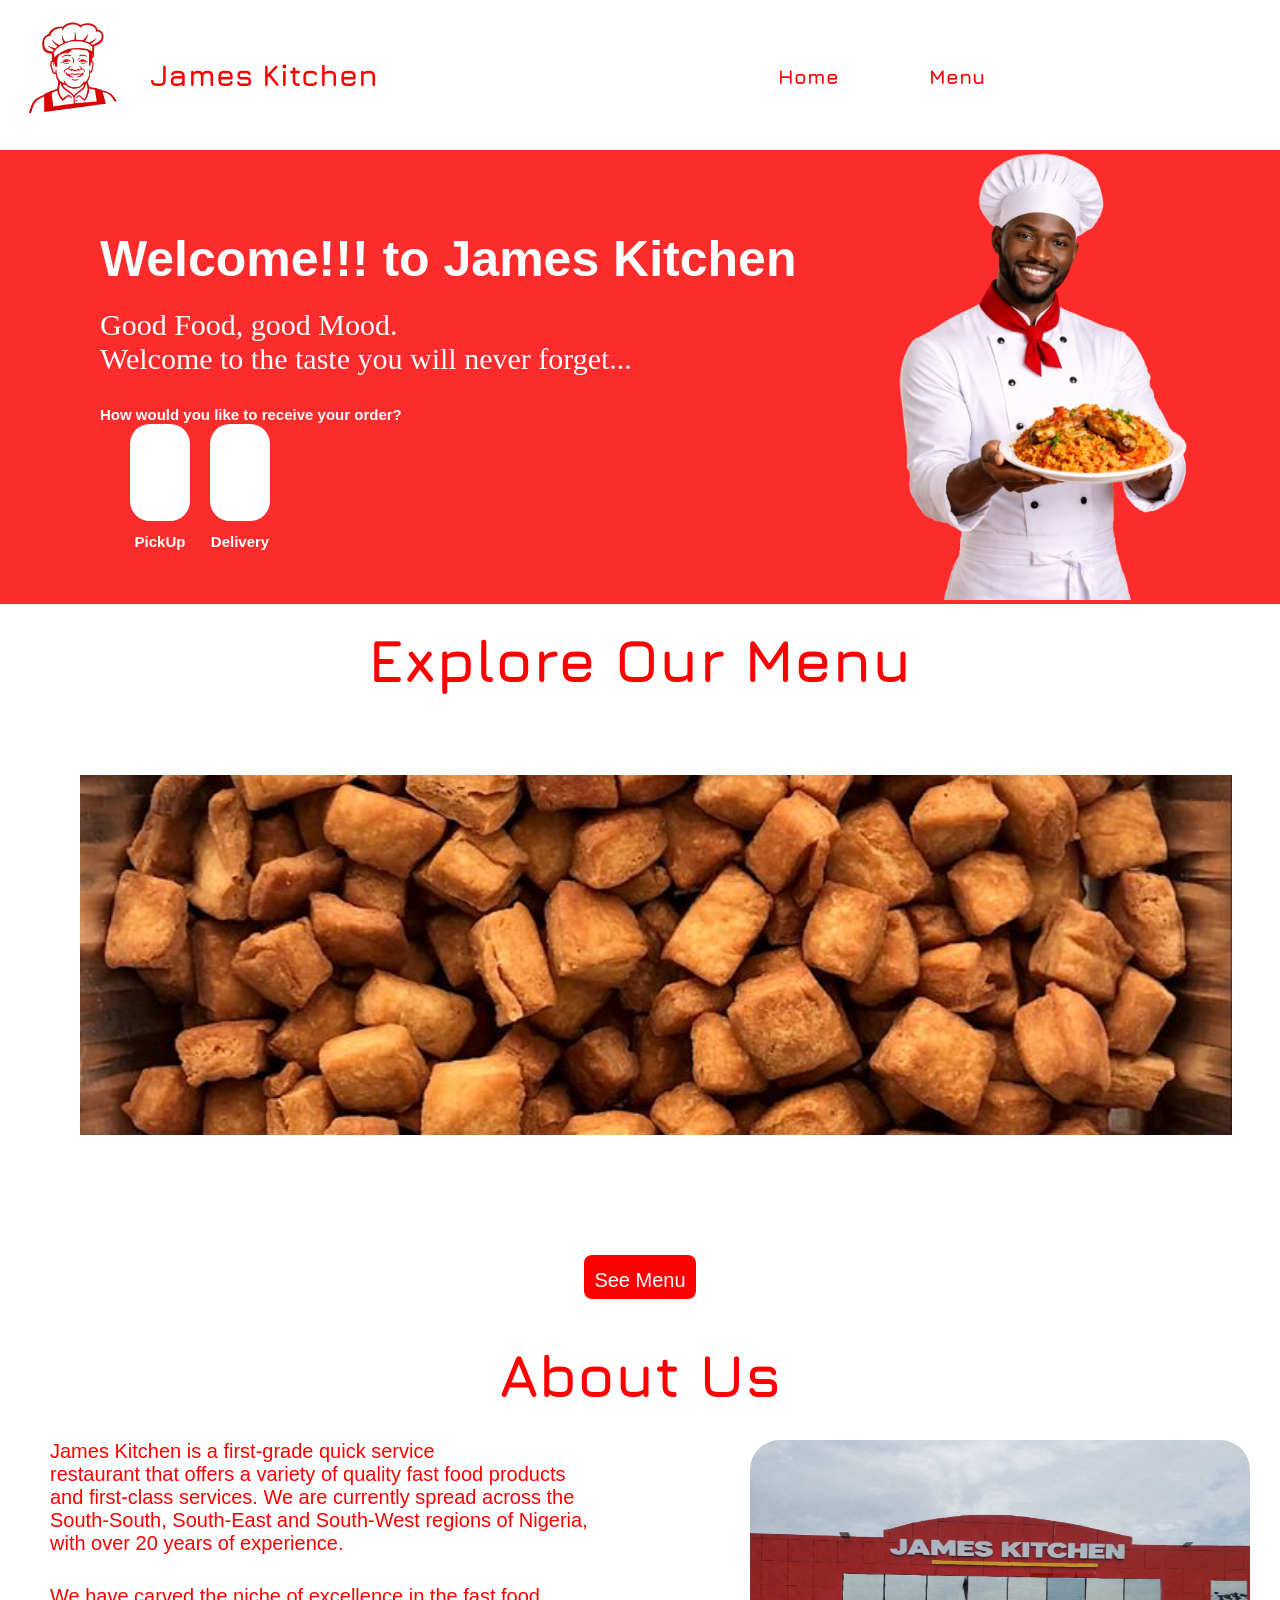
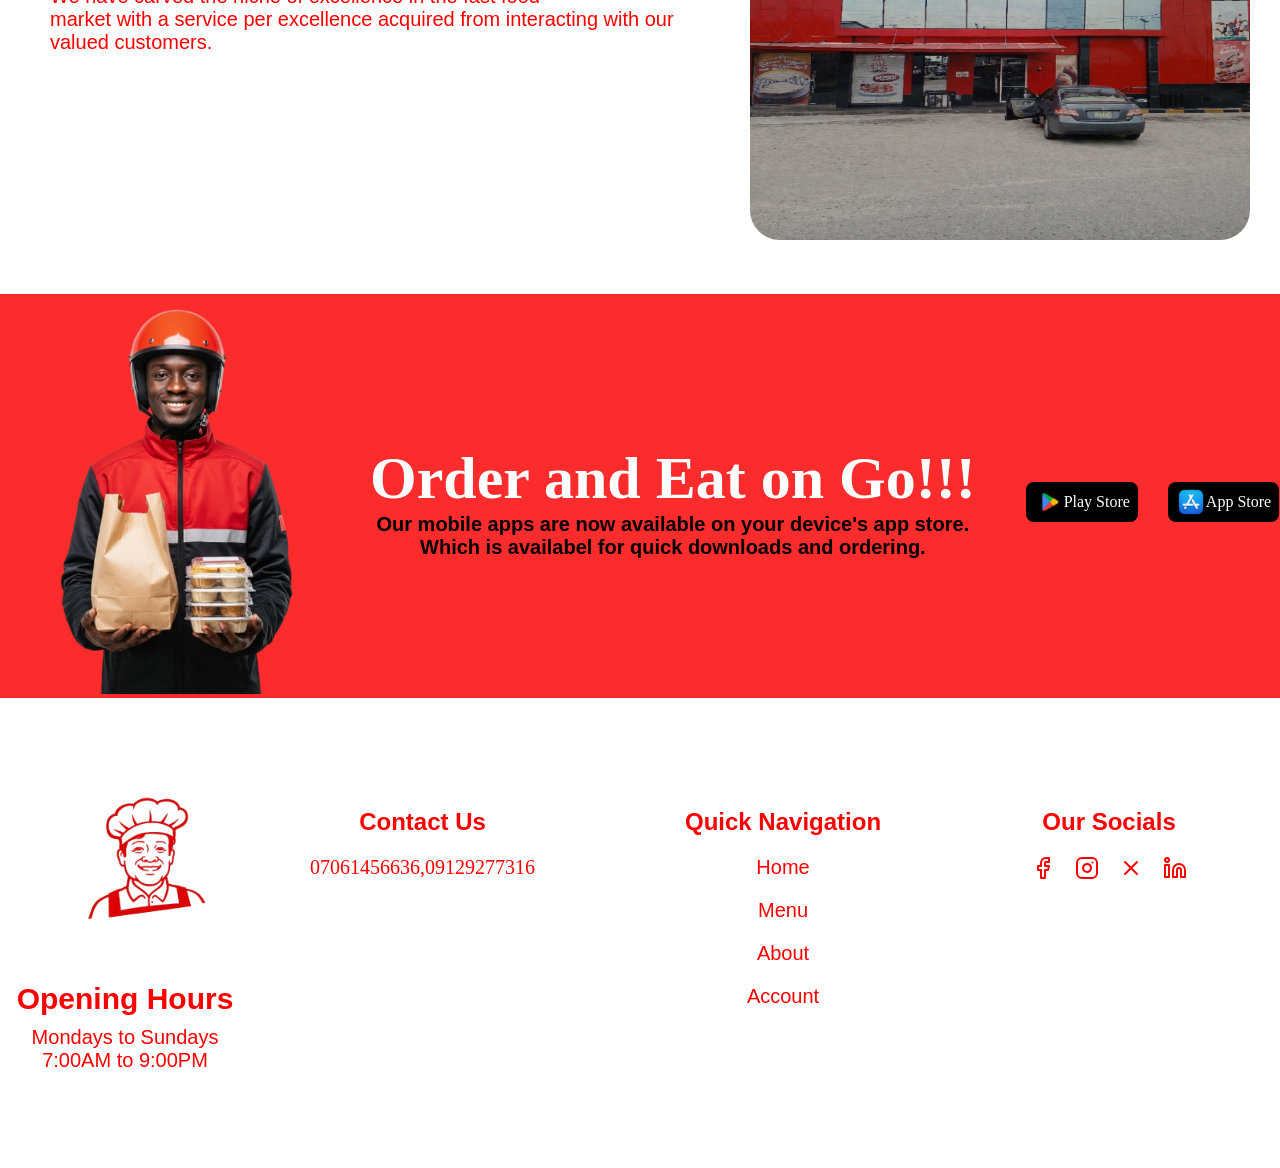
==== resturant/index.html @ 4c376053 "first version" ====
<!DOCTYPE html>
<html lang="en">
<head>
    <meta charset="UTF-8">
    <meta name="viewport" content="width=device-width, initial-scale=1.0">
    <title>James Kitchen</title>
    <link rel="stylesheet" href="/resturant/style.css">
    <link href="https://cdn.boxicons.com/3.0.8/fonts/basic/boxicons.min.css" rel="stylesheet">
    <link rel="preconnect" href="https://fonts.googleapis.com">
<link rel="preconnect" href="https://fonts.gstatic.com" crossorigin>
<link href="https://fonts.googleapis.com/css2?family=Jura:wght@300..700&display=swap" rel="stylesheet">
</head>
<body>

    <!-- The Navbar -->

    <section class="navbar">
        <div class="logo">
            <img src="./assets/navbar logo.png" alt="james image">
            <p>James Kitchen</p>
        </div>
        <div class="navlinks">
            <ul>
                <li><a href="/resturant/index.html">Home</a></li>
                <li><a href="/resturant/menu.html">Menu</a></li>
                <li><a href="#"><i class="bx bx-cart" style="color:#ff0000;" ></i></a></li>
                <li><a href="#"><i class="bx bx-user" style="color:#ff0000;" ></i></a></li>
               
            </ul>
        </div>
    </section>


    <!-- The Heropage -->

    <section class="heropage">
        <div class="herowritings">
            <h1>Welcome!!! to James Kitchen</h1>
            <p>Good Food, good Mood. <br>Welcome to the taste you will never forget...</p>
            <h5>How would you like to receive your order?</h5>
            <div class="heroicons">
                <div class="icon1">
                    <a href="#"><i class="bx bx-takeaway" style="color:#ff0000;" ></i></a>
                    <h6>PickUp</h6>
                </div>
                <div class="icon2">
                    <a href="#"><i class="bx bx-scooter-delivery" style="color:#ff0000;" ></i></a>
                    <h6>Delivery</h6>
                </div>
            </div>
        </div>
        <div class="heroimg">
            <img src="./assets/heropage logo.png" alt="">
        </div>
    </section>

    <!-- Menu Heropage -->

    <div class="menuhead">
        <h1>Explore Our Menu</h1>
    </div>
    <section class="heroimages">
        <!-- <button class="left-arrow"><i class="bx bx-arrow-big-right" style="color:#ffffff;"></i></button> -->

        <div class="slider">

        <img class="card" src="./assets/chin chin.jpg" alt="chin chin image">
        <img class="card" src="./assets/moi moi.jpg" alt="moi moi image">
        <img class="card" src="./assets/meatpie.jpg" alt="meatpie image">
        <img class="card" src="./assets/fried rice.jpg" alt="fried rice image">
        <img class="card" src="./assets/egusi.jpg" alt="egusi image">
        <img class="card" src="./assets/black plate.jpg" alt="black plate">

        </div>
     
        <!-- <button class="right-arrow"><i class="bx bx-arrow-big-left" style="color:#ffffff;"></i></button> -->
    </section>
<!-- 
    <div class="heroimages">

        <div class="slides">

        <img class="slide" src="./assets/chin chin.jpg" alt="chin chin image">
        <img class="slide" src="./assets/moi moi.jpg" alt="moi moi image">
        <img class="slide" src="./assets/meatpie.jpg" alt="meatpie image">
        <img class="slide" src="./assets/fried rice.jpg" alt="fried rice image">
        <img class="slide" src="./assets/egusi.jpg" alt="egusi image">
        <img class="slide" src="./assets/black plate.jpg" alt="black plate">
        </div>

        <button class="left-arrow"><i class="bx bx-arrow-big-right" style="color:#ffffff;"></i></button>
        <button class="right-arrow"><i class="bx bx-arrow-big-left" style="color:#ffffff;"></i></button>


    </div> -->








    <div class="menubtn">
        <button><a href="/resturant/menu.html"><i class="bx bx-fork-knife" style="color:#ffffff;" ></i>See Menu</a></button>
    </div>


    <!-- About Us -->


    <div class="abthead">
        <h1>About Us</h1>
    </div>

    <section class="aboutus">
      
        <div class="abtwrite">
            <p>James Kitchen is a first-grade quick service <br>restaurant that offers a variety of quality fast food products  <br>and first-class services. We are currently spread across the <br> South-South, South-East and South-West regions of Nigeria, <br> with over 20 years of experience.
            </p>
            <p class="p2">We have carved the niche of excellence in the fast food <br> market with a service per excellence acquired from interacting with our valued customers.</p>
        </div>


        <div class="abtimg">
            <img src="/resturant/assets/resturant pics.png" alt="front of resturant picture">
        </div>

    </section>



    <!-- order on a go -->

    <section class="order">
        <div class="driver">
            <img src="/resturant/assets/delivery guy.png" alt="delivery guy picture">
        </div>

        <div class="appwrite">
            <h1>Order and Eat on  Go!!!</h1>
        <h3>Our mobile apps are now available on your device's app store. <br>Which is availabel for quick downloads and ordering.</h3>
        </div>

        <div class="appbtn">
            <div class="google">
                <img src="/resturant/assets/play store.png" alt="google play store">
                <p><a href="#">Play Store</a></p>
            </div>

            <div class="apple">
                <img src="/resturant/assets/app store.png" alt="apple app store">
                <p><a href="#">App Store</a></p>
            </div>
        </div>

    </section>


    <!-- footer -->

    <section class="footer">

        <div class="footerlogo">
            <img src="/resturant/assets/navbar logo.png" alt="james picture">
            <h2>Opening Hours</h2>
            <p>Mondays to Sundays</p>
            <p>7:00AM to 9:00PM</p>
            <button id="themeToggle"><i class="bx bx-moon-stars"></i></button>
        </div>

        <div class="footerlinks">

            <div class="contact">
                <h2>Contact Us</h2>
                <p>07061456636,09129277316</p>
            </div>

            <div class="quicknav">
                <h2>Quick Navigation</h2>
                <ul>
                    <li><a href="/resturant/index.html">Home</a></li>
                    <li><a href="/resturant/menu.html">Menu</a></li>
                    <li><a href="/resturant/about.html">About</a></li>
                    <li><a href="#">Account</a></li>
                </ul>
            </div>

            <div class="socials">
                <h2>Our Socials</h2>
                <ul>
                    <li><a href="#"><img src="/resturant/assets/facebook.svg" alt="facebook logo"></a></li>
                    <li><a href="#"><img src="/resturant/assets/instagram.svg" alt="instagram"></a></li>
                    <li><a href="#"><img src="/resturant/assets/x.svg" alt="x logo"></a></li>
                    <li><a href="#"><img src="/resturant/assets/linkedin.svg" alt="linkedin logo"></a></li>
                </ul>

            </div>

        </div>

    </section>

    <!-- <h3>Settings</h3>

<div class="setting-item">
  <span>Dark Mode</span>
  <label class="switch">
    <input type="checkbox" id="themeSwitch">
    <span class="slider"></span>
  </label>
</div> -->


    <!-- account modal -->

    <!-- <div id="overlay">

        

         <div class="icon">
                <i class="bx bx-user" style="color:#ff2200;"></i>
        </div>


            <div class="tools">
                <ul>
                    <li><a href="#"><span><i class="bx bx-location-alt-2" style="color:#ff2200;" ></i></span><span class="word">Track Order</span></i></a></li>
                    <li><a href="#"><span><i class="bx bx-home-alt" style="color:#ff2200;"></i></span><span class="word">Saved Address</span></i></a></li>
                    <li><a href="#"><span><i class="bx bx-wallet-note" style="color:#ff2200;"></i></span><span class="word">Payment Method</span></i></a></li>
                    <li><a href="#"><span><i class="bx bx-bell" style="color:#ff2200;"></i></span><span class="word">Notifications</span></i></a></li>
                    <li><a href="#"><span><i class="bx bx-cog" style="color:#ff2200;"></i></span><span class="word">Settings</span></i></a></li>
                    <li><a href="#"><span><i class="bx bx-message-bubble-question-mark" style="color:#ff2200;"></i></span><span class="word">Help & Support</span></i></a></li>
                </ul>
            </div>

        <div class="modalbtns">
                 <button>Log Out</button>
                 <button onclick="closeOverlay">Close</button>
        </div>

        

    </div> -->

    

    <script src="/script.js"></script>

</body>
</html>
---- resturant/style.css ----
* {
    margin: 0;
    padding: 0;
    box-sizing: border-box;
    list-style: none;
    text-decoration: none;
}

/* styling navbar */

.navbar {
    display: flex;
    position: fixed;
    top: 0;
    background-color: #ffffff;
    width: 100%;
    
}

.logo img {
    width: 150px;
}

.logo {
    display: flex;
    align-items: center;
}

.logo p {
    font-weight: bold;
    font-size: 30px;
    color: #ff0000;
    font-family: "Jura", sans-serif;
}

.navlinks ul {
    display: flex;
    padding-left: 400px;
    padding-top: 65px;
    gap: 90px;

}


/* .navlinks ul #accountBtn i:hover {
    color: #f56c6c;
} */

.navlinks ul a {
    color: #ff0000;
    font-size: 20px;
    font-weight: bold;
    font-family: "Jura", sans-serif;
}

.navlinks ul a:hover {
    color: #ffffff;
    background-color: #f56c6c;
    padding: 15px;
    border-radius: 8px;
}

.bx {
    font-size: 30px;
}



/* Styling heropage */

.heropage {
    margin-top: 150px;
    background-color: #fc2c2c;
    display: flex;
    padding-left: 100px;
    gap: 100px;
}

.herowritings {
    padding-top: 80px;
}

.herowritings h1 {
    color: #ffffff;
    font-size: 50px;
    font-weight: 900;
    margin-bottom: 20px;
    font-family: 'Trebuchet MS', 'Lucida Sans Unicode', 'Lucida Grande', 'Lucida Sans', Arial, sans-serif;
}


.herowritings p {
    color: white;
    font-size: 30px;
    font-weight: 100;
    margin-bottom: 30px;

}

.herowritings h5 {
    color: #ffffff;
    font-size: 15px;
    font-family: Verdana, Geneva, Tahoma, sans-serif;
}


.heropage .heroimg img {
    width: 300px;
}

.heroicons {
    margin-top: 10px;
    display: flex;
    gap: 20px;
    padding-left: 30px;
}



.heroicons h6 {
    color: #ffffff;
    text-align: center;
    font-size: 15px;
    margin-top: 20px;
    font-family: Verdana, Geneva, Tahoma, sans-serif;
}

.heroicons h6:hover {
    background-color: #ffffff;
    color: #ff0000;
    padding: 8px;
    border-radius: 8px;
}

.icon2 .bx {
    font-size: 70px;
    background-color: #ffffff;
    padding: 10px 30px;
    border-radius: 20px;
}

.icon1 .bx {
    font-size: 70px;
    background-color: #ffffff;
    padding: 10px 30px;
    border-radius: 20px;
}

/* Styling Menu heropage */

.menuhead {
    font-size: 30px;
    color: #ff0000;
    text-align: center;
    margin-top: 20px;
    font-family: "Jura", sans-serif;

}


.heroimages {
    margin: 80px;
    width: 90%;
    height: 400px;
    overflow: hidden;
}

.slider {
    display: flex;
    width: 100%;
    height: 100%;
}


.card {
    min-width: 100%;
    height: 90%;
    object-fit: cover;
}

/* .left-arrow,.right-arrow {

    top: 50%;
    border: none;
    z-index: 10;
} */


/* .card {
    border-radius: 20px;
    padding: 10px 10px;
    width: 500px;
    height: 500px;
} */
/* 
.heroimages {
    border-radius: 8px;
    padding: 8px 8px;
    border: 2px solid #ff0000;
    margin: auto;
    height: 400px;
    overflow: hidden;
    position: relative;
    width: 900px;
    display: flex;
    margin-top: 10px;
    margin-bottom: 10px;
    overflow-x: scroll;
}

.right-arrow {
    position: absolute;
    top: 50%;
}

.left-arrow {
    position: absolute;
    top: 50%;
} */


.menubtn {
    text-align: center;
    margin-bottom: 30px;
    margin-top: 30px;
}

button {
    font-size: 20px;
    font-family: Verdana, Geneva, Tahoma, sans-serif;
    padding: 5px 10px;
    border: none;
    border-radius: 8px;
    background-color: #ff0000;
}


button a {
    color: #ffffff;
}

/* styling about us */

.aboutus {
    margin-top: 30px;
    display: flex;
    margin-bottom: 50px;
    gap: 20px;
    padding-left: 50px;
    padding-right: 30px;
}

.abtimg img {
    width: 500px;
    height: 400px;
    border-radius: 30px;
}

.abtwrite {
    color: #ff0000;
    font-size: 20px;
    font-family: Verdana, Geneva, Tahoma, sans-serif;
}

.p2 {
    color: #ff0000;
    margin-top: 30px;
}

.abthead {
    font-size: 30px;
    margin-top: 40px;
    text-align: center;
    color: #ff0000;
    font-family: "Jura", sans-serif;
}


/* styling order */

.order {
    display: flex;
    background-color: #fc2c2c;
    padding-left: 40px;
    gap: 50px;
    margin-bottom: 50px;
}

.appbtn {
    display: flex;
    margin-top: 8px;
    gap: 30px;

}

.google img {
    width: 30px;
    height: 30px;
}

.google {
    border-radius: 8px;
    margin-top: 180px;
    display: flex;
    align-items: center;
    background-color: #000000;
    color: white;
    height: 40px;
    padding: 8px;
}

.apple {
    border-radius: 8px;
    margin-top: 180px;
    display: flex;
    align-items: center;
    background-color: #000000;
    color: white;
    height: 40px;
    padding: 8px;
}

.apple a {
    color: #ffffff;
}

.google a {
    color: #ffffff;
    
}

.apple img {
    width: 30px;
    height: 30px;
}

.driver img {
    height: 400px;
}

.appwrite {
    text-align: center;
    margin-top: 150px;
}

.appwrite h1 {
    color: #ffffff;
    font-size: 60px;
}

h3 {
    color: #000000;
    font-weight: bolder;
    font-size: 20px;
    font-family: 'Trebuchet MS', 'Lucida Sans Unicode', 'Lucida Grande', 'Lucida Sans', Arial, sans-serif;
}

/* footer styling */

.footer {

    display: flex;
    text-align: center;
    padding-bottom: 50px;
}

.footer h2 {
    color: #ff0000;
    font-family: Verdana, Geneva, Tahoma, sans-serif;
    margin-bottom: 20px;
}

.footerlinks p {
    color: #ff0000;
    font-size: 20px;
}

.footerlogo img {
    margin-top: 20px;
    width: 200px;
    height: 200px;
    margin-left: 50px;
    margin-bottom: 10px;
}

.footerlogo h2 {
    color: #ff0000;
    font-size: 30px;
    margin-bottom: 10px;
    font-family: 'Trebuchet MS', 'Lucida Sans Unicode', 'Lucida Grande', 'Lucida Sans', Arial, sans-serif;
}

.footerlogo p {
    font-size: 20px;
    color: #ff0000;
    font-family: Verdana, Geneva, Tahoma, sans-serif;
}

.socials ul {
    display: flex;
    gap: 20px;
}

.footerlinks {
    display: flex;
    gap: 150px;
    padding-left: 60px;
    margin-top: 60px;
}

.quicknav a {
    color: #ff0000;
    font-size: 20px;
    font-family: Verdana, Geneva, Tahoma, sans-serif; 
}

.quicknav ul li {
    margin-bottom: 20px;
}


/* 
.setting-item {
  display: flex;
  justify-content: space-between;
  align-items: center;
  margin-top: 15px;
}

.switch {
  position: relative;
  width: 40px;
  height: 20px;
}

.switch input {
  display: none;
}

.slider {
  position: absolute;
  cursor: pointer;
  background: #ccc;
  border-radius: 20px;
  top: 0;
  left: 0;
  right: 0;
  bottom: 0;
  transition: 0.3s;
}

.slider::before {
  position: absolute;
  content: "";
  height: 14px;
  width: 14px;
  left: 3px;
  bottom: 3px;
  background: white;
  border-radius: 50%;
  transition: 0.3s;
}

input:checked + .slider {
  background: #4CAF50;
}

input:checked + .slider::before {
  transform: translateX(20px);
} */

/* styling account modal */
/* 
#overlay {
    margin: 500px;
    border-radius: 15px;
    background-color: #e29a9a91;
    border: 1px solid red;
    padding: 10px;
    height: 5%;
    display: none;
    font-family: Arial, Helvetica, sans-serif;
    justify-content: center;
    align-items: center;
}



.icon .bx {
    font-size: 60px;
    padding-left: 120px;
    
}

.tools {
    margin: 20px;
    padding: 20px;
    
}

.tools ul li {
    margin-bottom: 10px;
    align-items: center;
}


.tools span {
    color: #000000;
    font-family: Verdana, Geneva, Tahoma, sans-serif;
    padding-left: 10px;
    font-size: 20px;
    align-items: center;
}

.tools .bx {
    font-size: 25px;
}

.modalbtns button {
    background-color: #ffffff;  
}

.modalbtns button:hover {
    background-color: #f51515;
}

.modalbtns {
    gap: 20px;
    padding-left: 70px;
    padding-bottom: 30px;
} */





#themeToggle {
    margin-top: 30px;
    background-color: #ffffff;
    padding: 8px;
}





:root {
  --bg-color: white;
  --text-color: black;
  --nav-color: #f5f5f5;
  --card-color: #ffffff;
}

.dark-mode {
  --bg-color: #121212;
  --text-color: #ffffff;
  --nav-color: #1f1f1f;
  --card-color: #1e1e1e;
}

body {
  background: var(--bg-color);
  color: var(--text-color);
}

nav {
  background: var(--nav-color);
}

.card {
  background: var(--card-color);
}











/* 
.right-arrow {
    position: absolute;
    top: 50%;
    transform: translateY(-50%);
    border: none;
    font-size: 40px;
    padding: 10px;
    border-radius: 40px;
    background-color: #ff0000;
    color: white;
} */
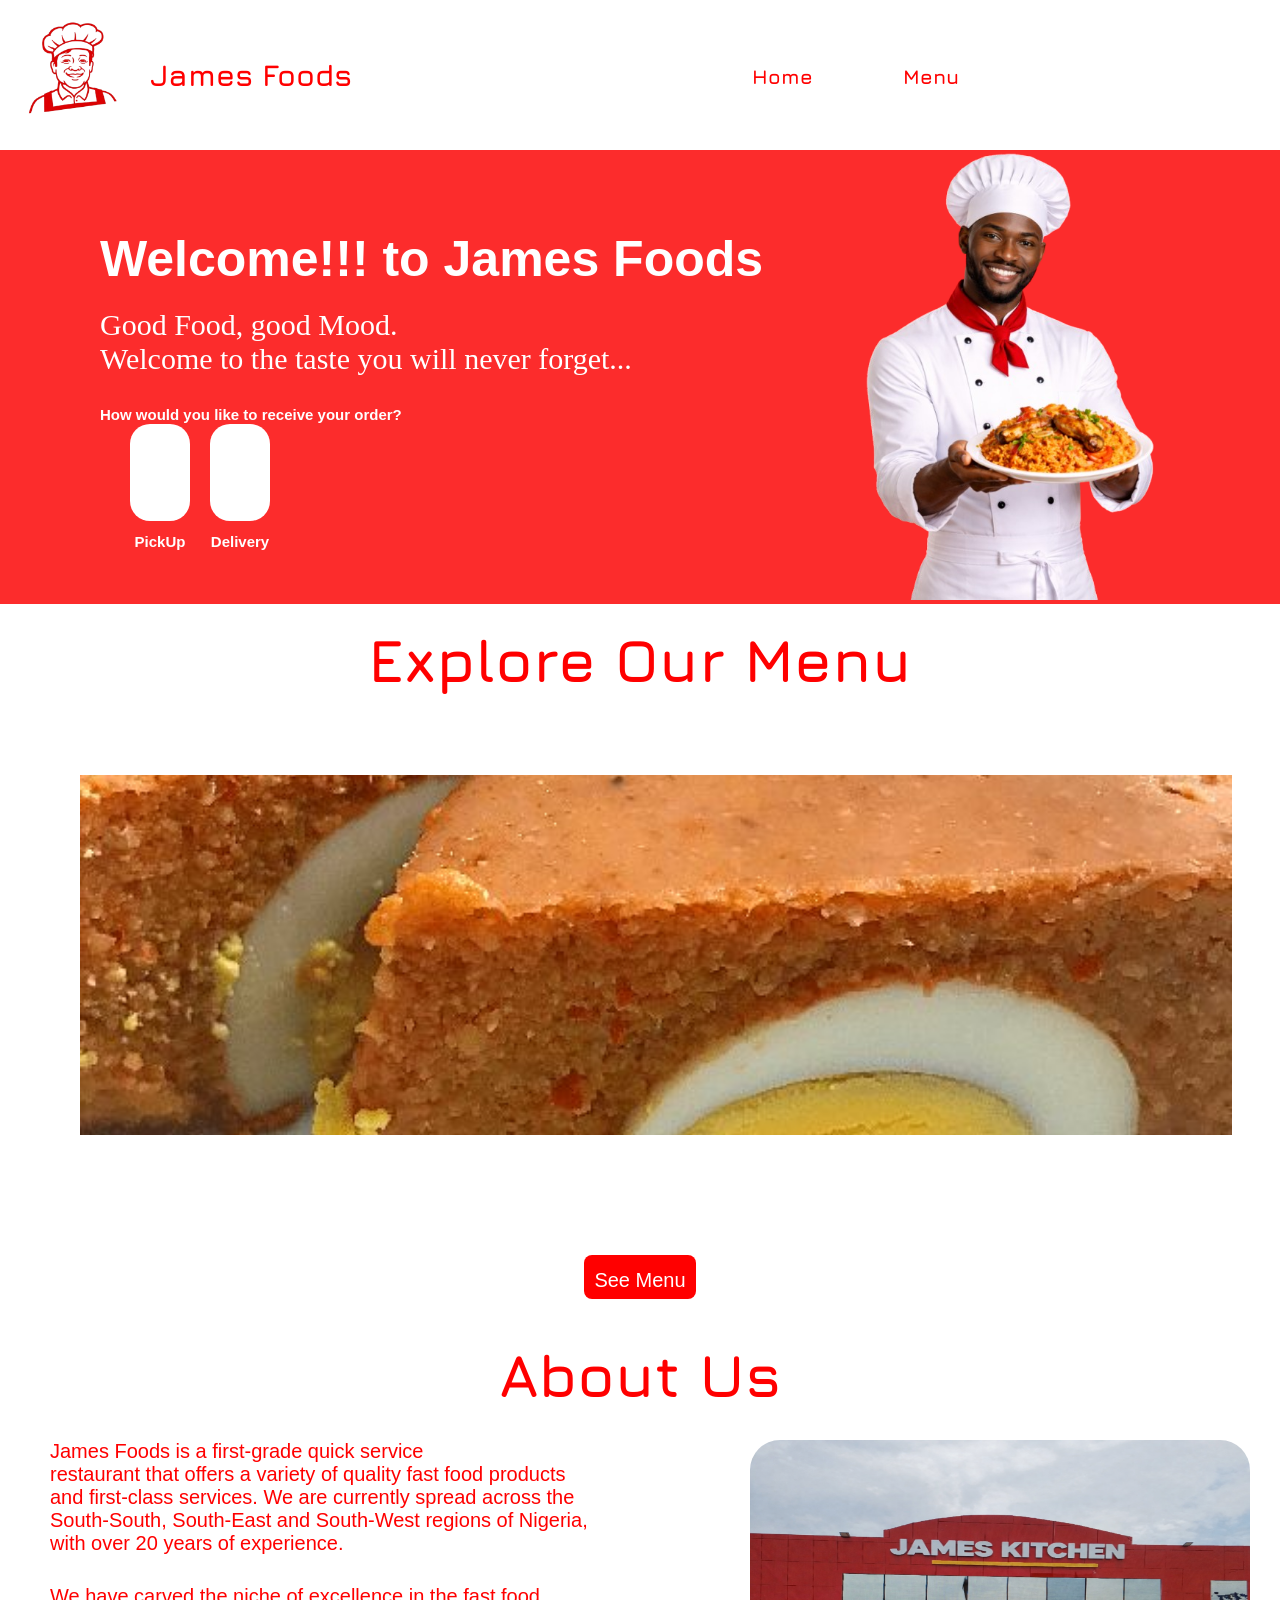
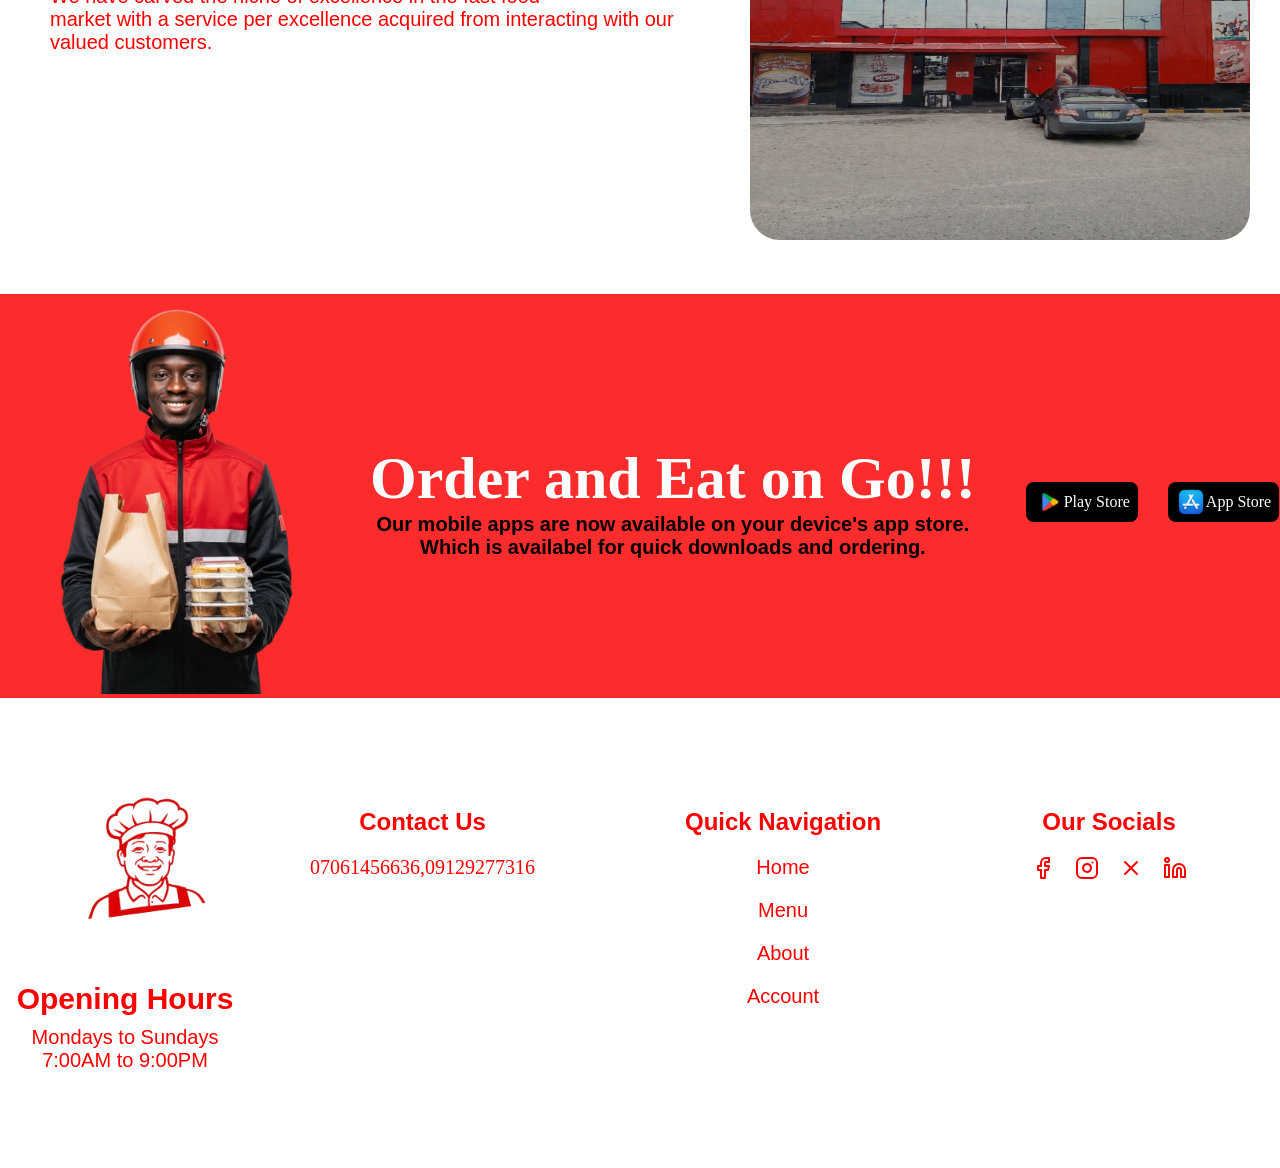
==== commit c061c3d2: "first feature" ====
--- a/resturant/index.html
+++ b/resturant/index.html
@@ -3,7 +3,7 @@
 <head>
     <meta charset="UTF-8">
     <meta name="viewport" content="width=device-width, initial-scale=1.0">
-    <title>James Kitchen</title>
+    <title>James Foods</title>
     <link rel="stylesheet" href="/resturant/style.css">
     <link href="https://cdn.boxicons.com/3.0.8/fonts/basic/boxicons.min.css" rel="stylesheet">
     <link rel="preconnect" href="https://fonts.googleapis.com">
@@ -17,7 +17,7 @@
     <section class="navbar">
         <div class="logo">
             <img src="./assets/navbar logo.png" alt="james image">
-            <p>James Kitchen</p>
+            <p>James Foods</p>
         </div>
         <div class="navlinks">
             <ul>
@@ -35,7 +35,7 @@
 
     <section class="heropage">
         <div class="herowritings">
-            <h1>Welcome!!! to James Kitchen</h1>
+            <h1>Welcome!!! to James Foods</h1>
             <p>Good Food, good Mood. <br>Welcome to the taste you will never forget...</p>
             <h5>How would you like to receive your order?</h5>
             <div class="heroicons">
@@ -59,6 +59,7 @@
     <div class="menuhead">
         <h1>Explore Our Menu</h1>
     </div>
+    
     <section class="heroimages">
         <!-- <button class="left-arrow"><i class="bx bx-arrow-big-right" style="color:#ffffff;"></i></button> -->
 
@@ -116,7 +117,7 @@
     <section class="aboutus">
       
         <div class="abtwrite">
-            <p>James Kitchen is a first-grade quick service <br>restaurant that offers a variety of quality fast food products  <br>and first-class services. We are currently spread across the <br> South-South, South-East and South-West regions of Nigeria, <br> with over 20 years of experience.
+            <p>James Foods is a first-grade quick service <br>restaurant that offers a variety of quality fast food products  <br>and first-class services. We are currently spread across the <br> South-South, South-East and South-West regions of Nigeria, <br> with over 20 years of experience.
             </p>
             <p class="p2">We have carved the niche of excellence in the fast food <br> market with a service per excellence acquired from interacting with our valued customers.</p>
         </div>
@@ -245,7 +246,7 @@
 
     
 
-    <script src="/script.js"></script>
+    <script src="/resturant/script.js"></script>
 
 </body>
 </html>
